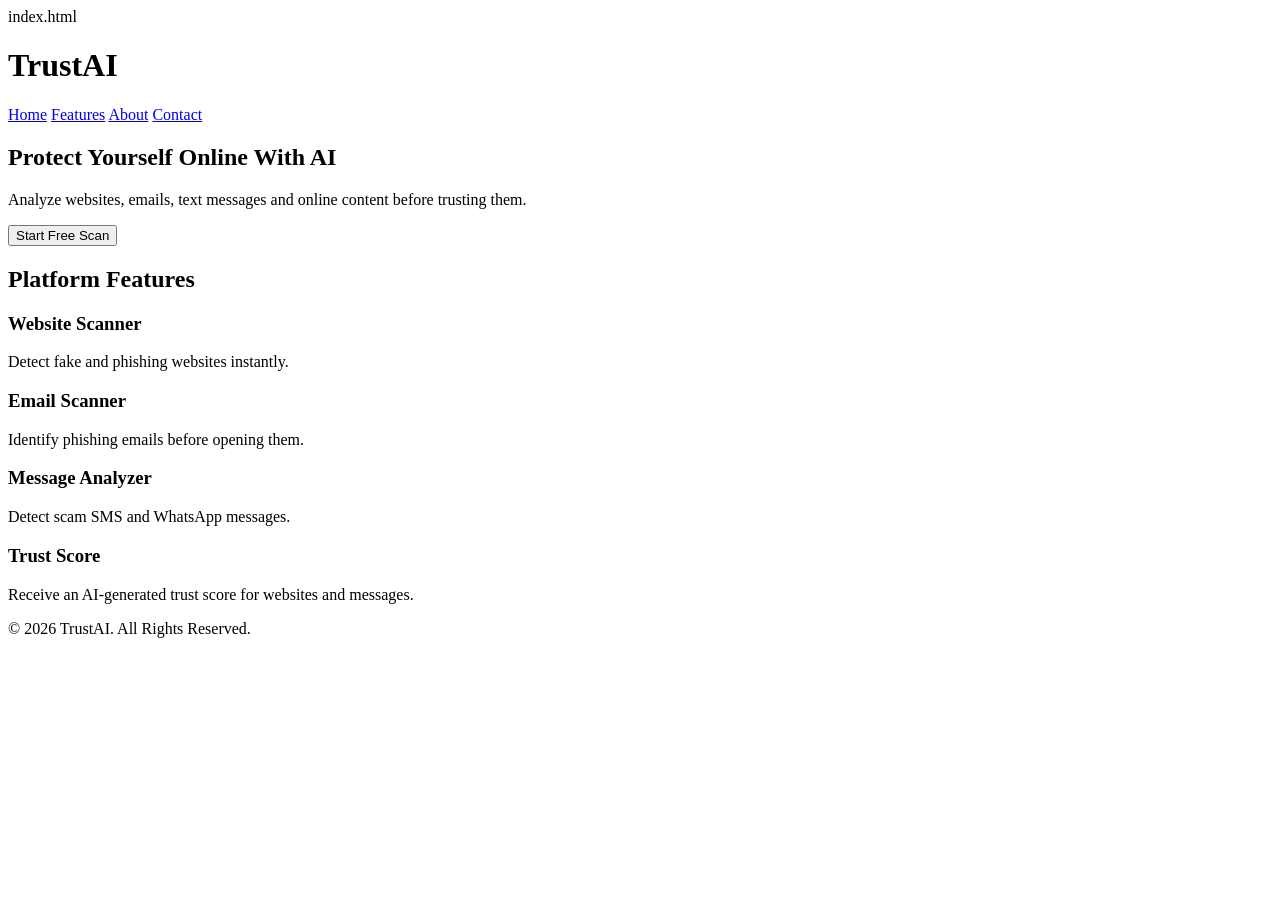
==== index.html @ fa7f1706 "Add initial HTML structure for TrustAI platform" ====
index.html<!DOCTYPE html>
<html lang="en">
<head>
    <meta charset="UTF-8">
    <meta name="viewport" content="width=device-width, initial-scale=1.0">
    <title>TrustAI - AI Digital Trust Platform</title>

    <link rel="stylesheet" href="style.css">
</head>

<body>

<header>

    <div class="logo">
        <h1>TrustAI</h1>
    </div>

    <nav>

        <a href="#">Home</a>
        <a href="#">Features</a>
        <a href="#">About</a>
        <a href="#">Contact</a>

    </nav>

</header>

<section class="hero">

<h2>Protect Yourself Online With AI</h2>

<p>

Analyze websites, emails, text messages and online content before trusting them.

</p>

<button>Start Free Scan</button>

</section>

<section class="features">

<h2>Platform Features</h2>

<div>

<h3>Website Scanner</h3>

<p>Detect fake and phishing websites instantly.</p>

</div>

<div>

<h3>Email Scanner</h3>

<p>Identify phishing emails before opening them.</p>

</div>

<div>

<h3>Message Analyzer</h3>

<p>Detect scam SMS and WhatsApp messages.</p>

</div>

<div>

<h3>Trust Score</h3>

<p>Receive an AI-generated trust score for websites and messages.</p>

</div>

</section>

<footer>

<p>© 2026 TrustAI. All Rights Reserved.</p>

</footer>

<script src="script.js"></script>

</body>
</html>
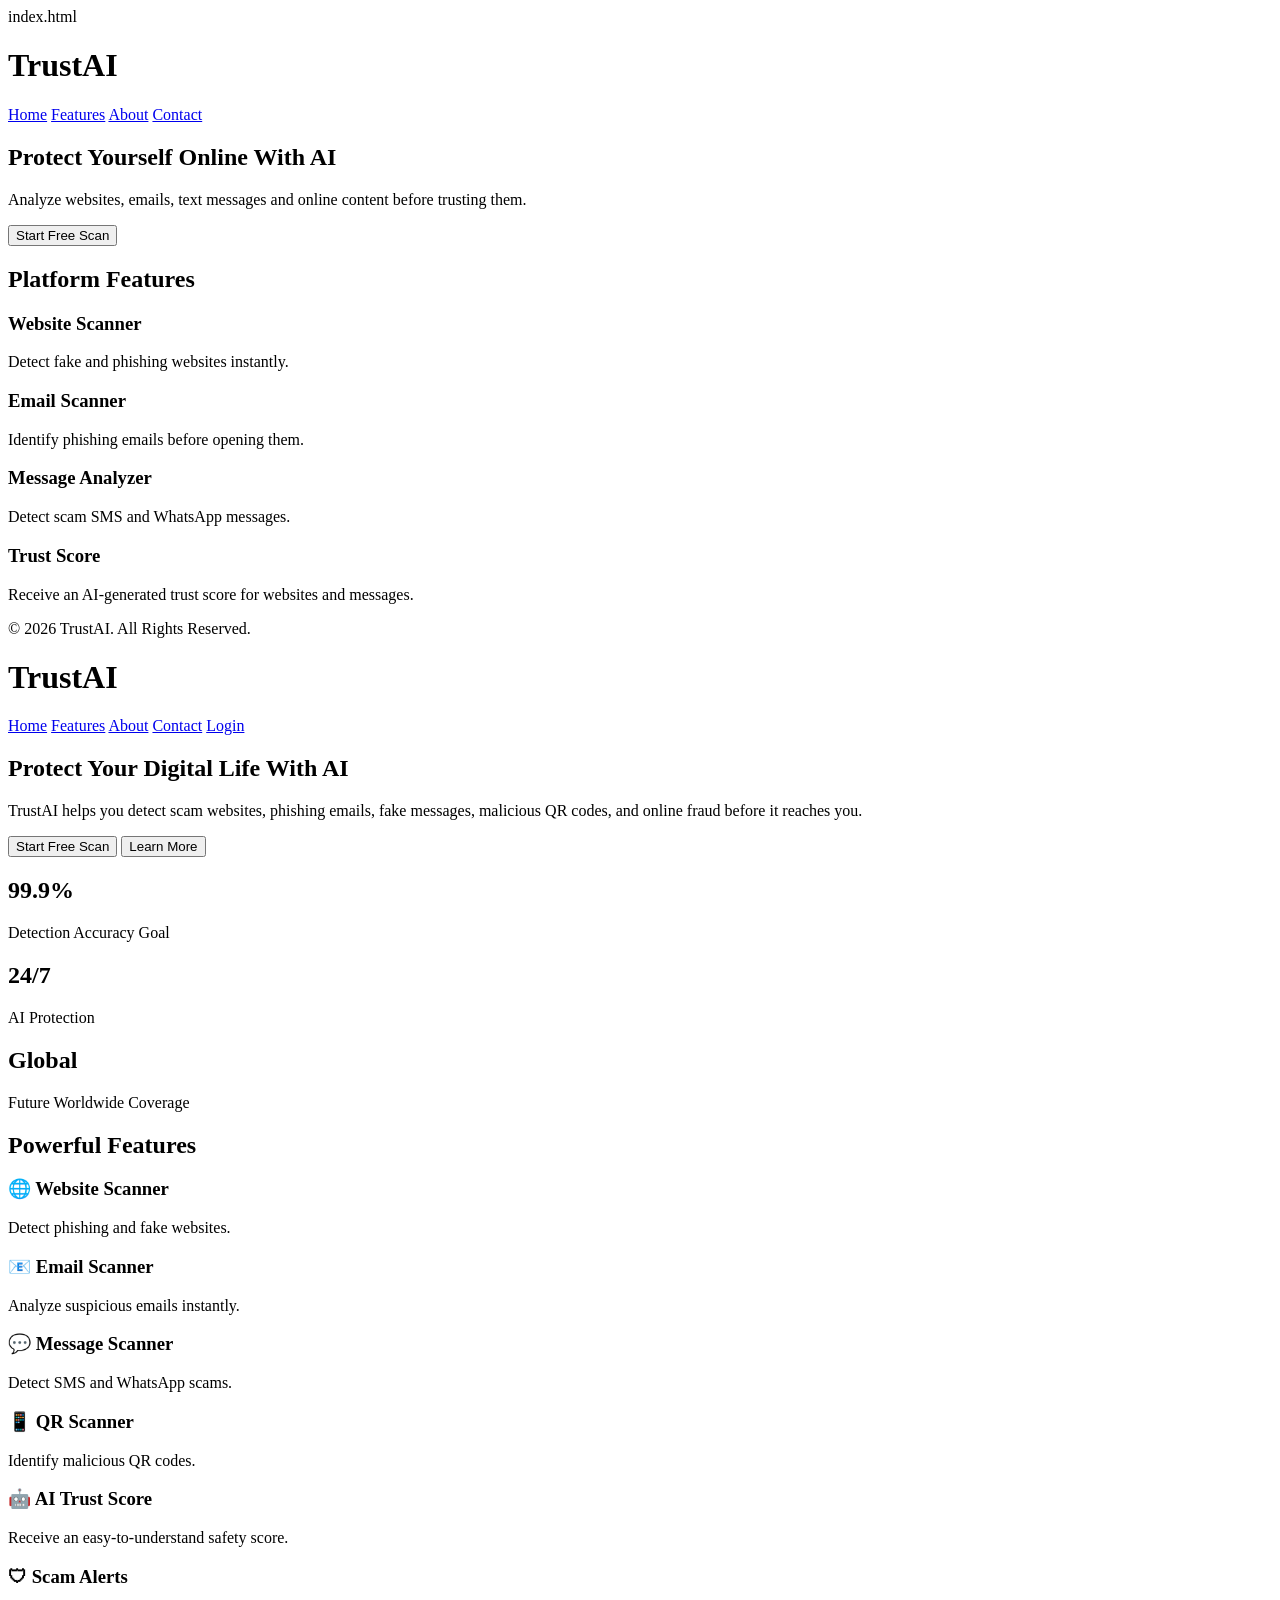
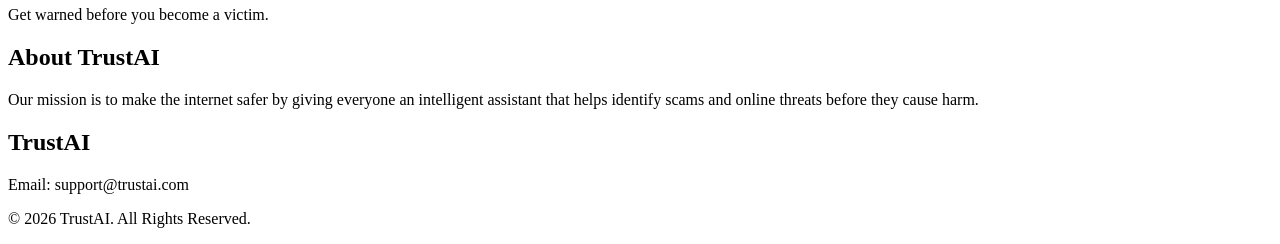
==== commit 5fda2052: "Add header, hero section, and features to index.html" ====
--- a/index.html
+++ b/index.html
@@ -88,4 +88,113 @@
 <script src="script.js"></script>
 
 </body>
+    <header>
+
+<div class="logo">
+<h1>TrustAI</h1>
+</div>
+
+<nav>
+<a href="#">Home</a>
+<a href="#features">Features</a>
+<a href="#about">About</a>
+<a href="#contact">Contact</a>
+<a href="#" class="login-btn">Login</a>
+</nav>
+
+</header>
+
+<section class="hero">
+
+<h1>Protect Your Digital Life With AI</h1>
+
+<p>
+TrustAI helps you detect scam websites, phishing emails, fake messages, malicious QR codes, and online fraud before it reaches you.
+</p>
+
+<div class="hero-buttons">
+<button>Start Free Scan</button>
+<button class="secondary-btn">Learn More</button>
+</div>
+
+</section>
+
+<section class="stats">
+
+<div class="card">
+<h2>99.9%</h2>
+<p>Detection Accuracy Goal</p>
+</div>
+
+<div class="card">
+<h2>24/7</h2>
+<p>AI Protection</p>
+</div>
+
+<div class="card">
+<h2>Global</h2>
+<p>Future Worldwide Coverage</p>
+</div>
+
+</section>
+
+<section id="features" class="features">
+
+<h2>Powerful Features</h2>
+
+<div class="feature-grid">
+
+<div class="feature-card">
+<h3>🌐 Website Scanner</h3>
+<p>Detect phishing and fake websites.</p>
+</div>
+
+<div class="feature-card">
+<h3>📧 Email Scanner</h3>
+<p>Analyze suspicious emails instantly.</p>
+</div>
+
+<div class="feature-card">
+<h3>💬 Message Scanner</h3>
+<p>Detect SMS and WhatsApp scams.</p>
+</div>
+
+<div class="feature-card">
+<h3>📱 QR Scanner</h3>
+<p>Identify malicious QR codes.</p>
+</div>
+
+<div class="feature-card">
+<h3>🤖 AI Trust Score</h3>
+<p>Receive an easy-to-understand safety score.</p>
+</div>
+
+<div class="feature-card">
+<h3>🛡 Scam Alerts</h3>
+<p>Get warned before you become a victim.</p>
+</div>
+
+</div>
+
+</section>
+
+<section id="about" class="about">
+
+<h2>About TrustAI</h2>
+
+<p>
+Our mission is to make the internet safer by giving everyone an intelligent assistant that helps identify scams and online threats before they cause harm.
+</p>
+
+</section>
+
+<footer id="contact">
+
+<h2>TrustAI</h2>
+
+<p>Email: support@trustai.com</p>
+
+<p>© 2026 TrustAI. All Rights Reserved.</p>
+
+</footer>
 </html>
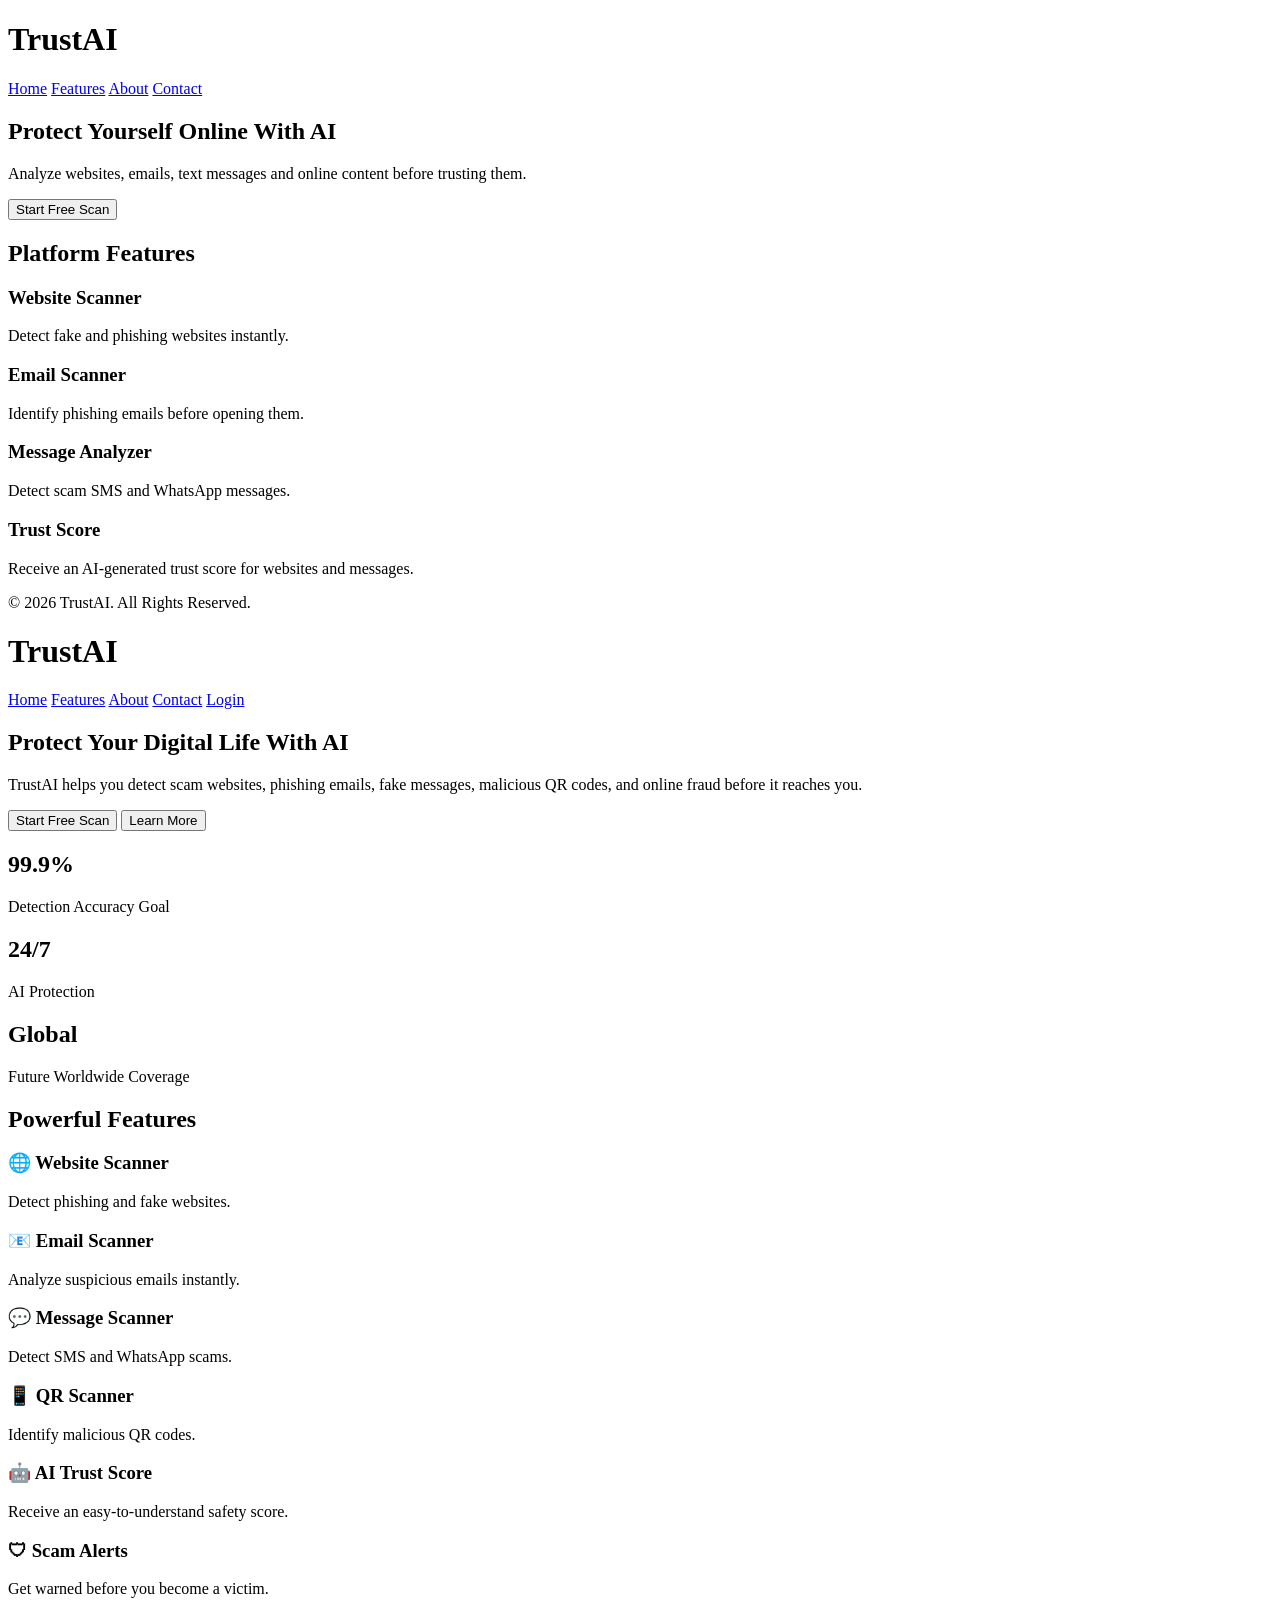
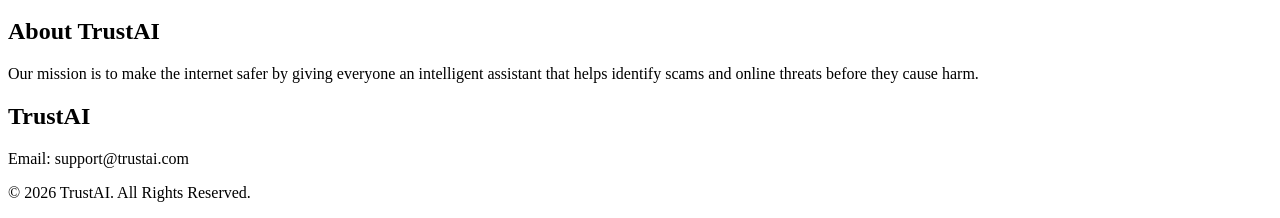
==== commit b6ab7568: "Fix DOCTYPE declaration in index.html" ====
--- a/index.html
+++ b/index.html
@@ -1,4 +1,4 @@
-index.html<!DOCTYPE html>
+<!DOCTYPE html>
 <html lang="en">
 <head>
     <meta charset="UTF-8">
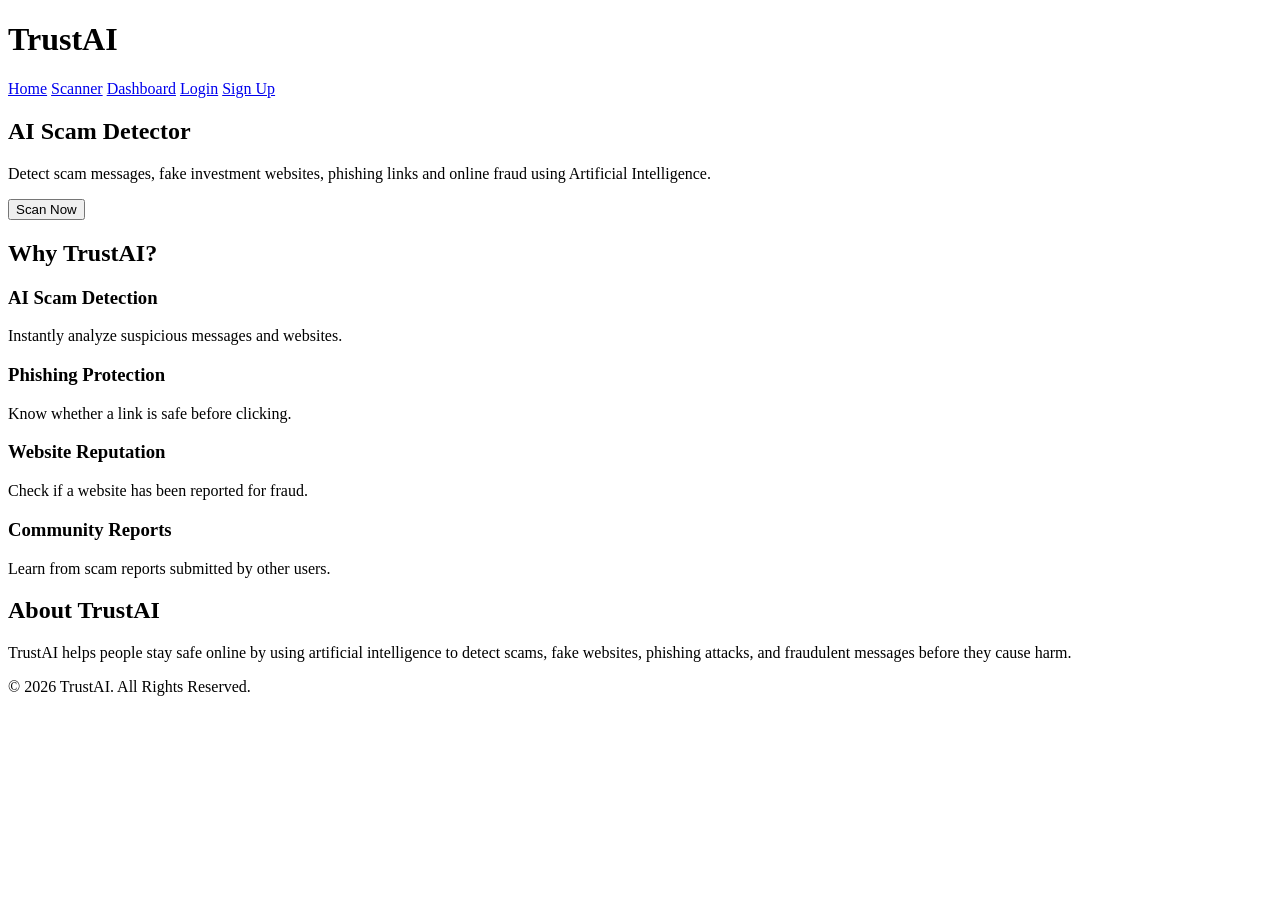
==== commit 6ba43153: "Update title and navigation links in index.html" ====
--- a/index.html
+++ b/index.html
@@ -3,198 +3,85 @@
 <head>
     <meta charset="UTF-8">
     <meta name="viewport" content="width=device-width, initial-scale=1.0">
-    <title>TrustAI - AI Digital Trust Platform</title>
+    <title>TrustAI - Detect AI Scams Before You Lose Money</title>
 
-    <link rel="stylesheet" href="style.css">
+    <link rel="stylesheet" href="css/style.css">
 </head>
 
 <body>
 
 <header>
-
-    <div class="logo">
-        <h1>TrustAI</h1>
-    </div>
+    <h1>TrustAI</h1>
 
     <nav>
-
-        <a href="#">Home</a>
-        <a href="#">Features</a>
-        <a href="#">About</a>
-        <a href="#">Contact</a>
-
+        <a href="index.html">Home</a>
+        <a href="scanner.html">Scanner</a>
+        <a href="dashboard.html">Dashboard</a>
+        <a href="login.html">Login</a>
+        <a href="signup.html">Sign Up</a>
     </nav>
-
 </header>
 
 <section class="hero">
 
-<h2>Protect Yourself Online With AI</h2>
+    <h2>AI Scam Detector</h2>
 
-<p>
+    <p>
+        Detect scam messages, fake investment websites,
+        phishing links and online fraud using Artificial Intelligence.
+    </p>
 
-Analyze websites, emails, text messages and online content before trusting them.
-
-</p>
-
-<button>Start Free Scan</button>
+    <a href="scanner.html">
+        <button>Scan Now</button>
+    </a>
 
 </section>
 
 <section class="features">
 
-<h2>Platform Features</h2>
+    <h2>Why TrustAI?</h2>
 
-<div>
+    <div class="feature">
+        <h3>AI Scam Detection</h3>
+        <p>Instantly analyze suspicious messages and websites.</p>
+    </div>
 
-<h3>Website Scanner</h3>
+    <div class="feature">
+        <h3>Phishing Protection</h3>
+        <p>Know whether a link is safe before clicking.</p>
+    </div>
 
-<p>Detect fake and phishing websites instantly.</p>
+    <div class="feature">
+        <h3>Website Reputation</h3>
+        <p>Check if a website has been reported for fraud.</p>
+    </div>
 
-</div>
+    <div class="feature">
+        <h3>Community Reports</h3>
+        <p>Learn from scam reports submitted by other users.</p>
+    </div>
 
-<div>
+</section>
 
-<h3>Email Scanner</h3>
+<section class="about">
 
-<p>Identify phishing emails before opening them.</p>
+    <h2>About TrustAI</h2>
 
-</div>
-
-<div>
-
-<h3>Message Analyzer</h3>
-
-<p>Detect scam SMS and WhatsApp messages.</p>
-
-</div>
-
-<div>
-
-<h3>Trust Score</h3>
-
-<p>Receive an AI-generated trust score for websites and messages.</p>
-
-</div>
+    <p>
+        TrustAI helps people stay safe online by using artificial
+        intelligence to detect scams, fake websites, phishing attacks,
+        and fraudulent messages before they cause harm.
+    </p>
 
 </section>
 
 <footer>
 
-<p>© 2026 TrustAI. All Rights Reserved.</p>
+    <p>© 2026 TrustAI. All Rights Reserved.</p>
 
 </footer>
 
-<script src="script.js"></script>
+<script src="js/script.js"></script>
 
 </body>
-    <header>
-
-<div class="logo">
-<h1>TrustAI</h1>
-</div>
-
-<nav>
-<a href="#">Home</a>
-<a href="#features">Features</a>
-<a href="#about">About</a>
-<a href="#contact">Contact</a>
-<a href="#" class="login-btn">Login</a>
-</nav>
-
-</header>
-
-<section class="hero">
-
-<h1>Protect Your Digital Life With AI</h1>
-
-<p>
-TrustAI helps you detect scam websites, phishing emails, fake messages, malicious QR codes, and online fraud before it reaches you.
-</p>
-
-<div class="hero-buttons">
-<button>Start Free Scan</button>
-<button class="secondary-btn">Learn More</button>
-</div>
-
-</section>
-
-<section class="stats">
-
-<div class="card">
-<h2>99.9%</h2>
-<p>Detection Accuracy Goal</p>
-</div>
-
-<div class="card">
-<h2>24/7</h2>
-<p>AI Protection</p>
-</div>
-
-<div class="card">
-<h2>Global</h2>
-<p>Future Worldwide Coverage</p>
-</div>
-
-</section>
-
-<section id="features" class="features">
-
-<h2>Powerful Features</h2>
-
-<div class="feature-grid">
-
-<div class="feature-card">
-<h3>🌐 Website Scanner</h3>
-<p>Detect phishing and fake websites.</p>
-</div>
-
-<div class="feature-card">
-<h3>📧 Email Scanner</h3>
-<p>Analyze suspicious emails instantly.</p>
-</div>
-
-<div class="feature-card">
-<h3>💬 Message Scanner</h3>
-<p>Detect SMS and WhatsApp scams.</p>
-</div>
-
-<div class="feature-card">
-<h3>📱 QR Scanner</h3>
-<p>Identify malicious QR codes.</p>
-</div>
-
-<div class="feature-card">
-<h3>🤖 AI Trust Score</h3>
-<p>Receive an easy-to-understand safety score.</p>
-</div>
-
-<div class="feature-card">
-<h3>🛡 Scam Alerts</h3>
-<p>Get warned before you become a victim.</p>
-</div>
-
-</div>
-
-</section>
-
-<section id="about" class="about">
-
-<h2>About TrustAI</h2>
-
-<p>
-Our mission is to make the internet safer by giving everyone an intelligent assistant that helps identify scams and online threats before they cause harm.
-</p>
-
-</section>
-
-<footer id="contact">
-
-<h2>TrustAI</h2>
-
-<p>Email: support@trustai.com</p>
-
-<p>© 2026 TrustAI. All Rights Reserved.</p>
-
-</footer>
 </html>
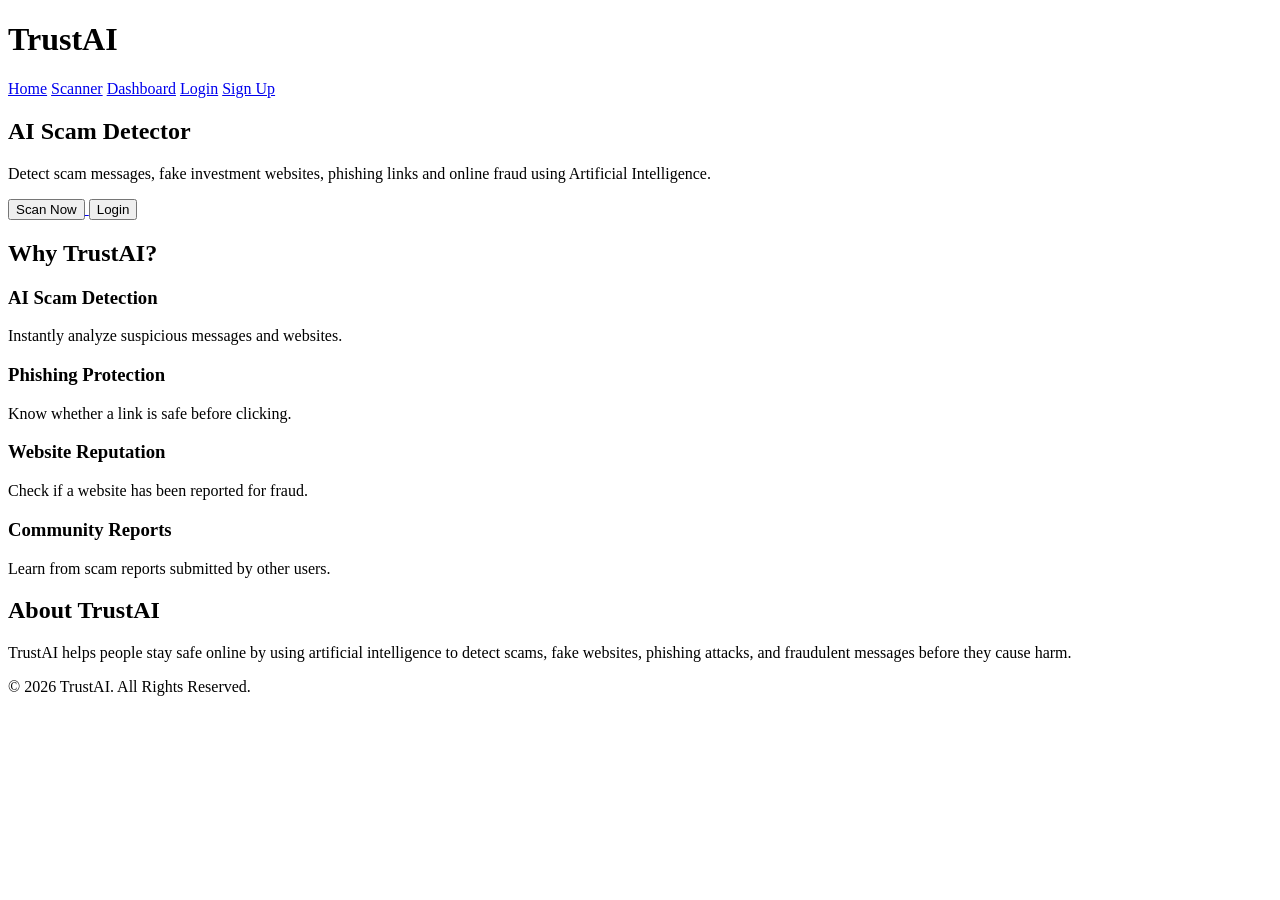
==== commit c1ea9174: "Add Login button to index.html" ====
--- a/index.html
+++ b/index.html
@@ -34,7 +34,9 @@
     <a href="scanner.html">
         <button>Scan Now</button>
     </a>
-
+    
+<button onclick="login()">Login</button>
+    
 </section>
 
 <section class="features">
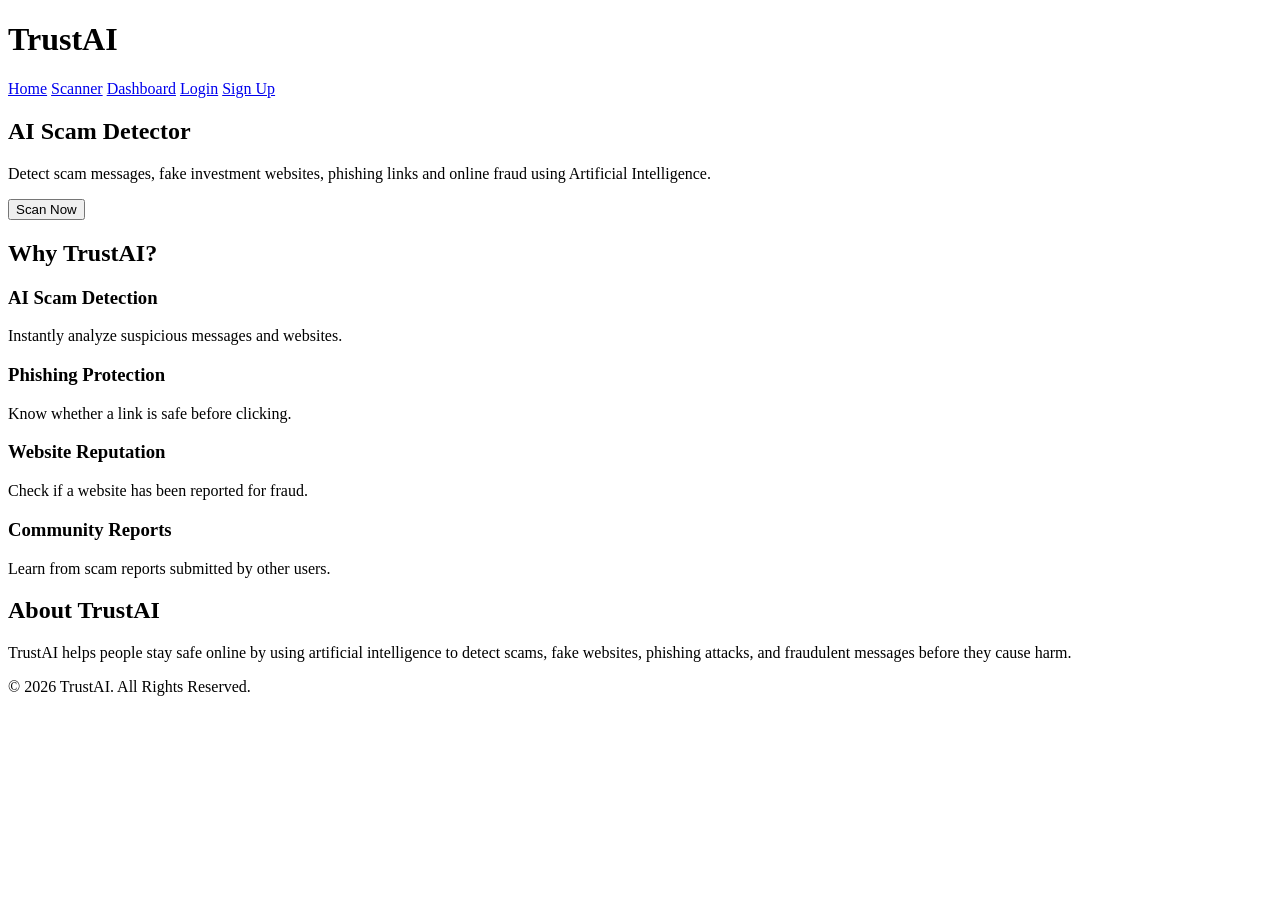
==== commit 413a6146: "Remove Login button from index.html Removed the Login button from the index.html file." ====
--- a/index.html
+++ b/index.html
@@ -34,8 +34,6 @@
     <a href="scanner.html">
         <button>Scan Now</button>
     </a>
-    
-<button onclick="login()">Login</button>
     
 </section>
 
